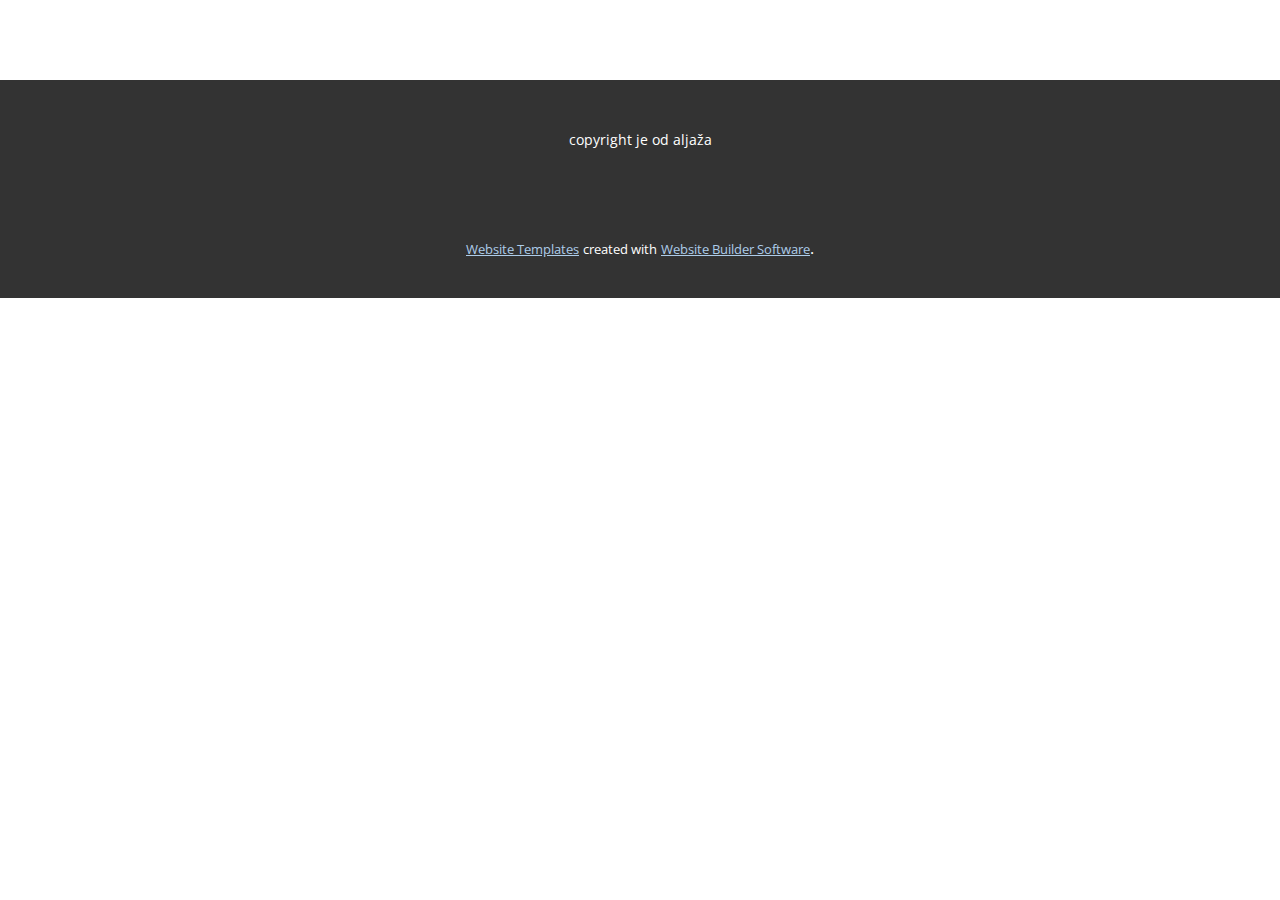
==== index.html @ 3207f9df "neki napu narjen" ====
<!DOCTYPE html>
<html style="font-size: 16px;">
  <head>
    <meta name="viewport" content="width=device-width, initial-scale=1.0">
    <meta charset="utf-8">
    <meta name="keywords" content="">
    <meta name="description" content="">
    <meta name="page_type" content="np-template-header-footer-from-plugin">
    <title>Home</title>
    <link rel="stylesheet" href="nicepage.css" media="screen">
<link rel="stylesheet" href="Home.css" media="screen">
    <script class="u-script" type="text/javascript" src="jquery.js" defer=""></script>
    <script class="u-script" type="text/javascript" src="nicepage.js" defer=""></script>
    <meta name="generator" content="Nicepage 3.19.1, nicepage.com">
    <link id="u-theme-google-font" rel="stylesheet" href="https://fonts.googleapis.com/css?family=Roboto:100,100i,300,300i,400,400i,500,500i,700,700i,900,900i|Open+Sans:300,300i,400,400i,600,600i,700,700i,800,800i">
    
    <script type="application/ld+json">{
		"@context": "http://schema.org",
		"@type": "Organization",
		"name": ""
}</script>
    <meta name="theme-color" content="#478ac9">
    <meta property="og:title" content="Home">
    <meta property="og:type" content="website">
  </head>
  <body data-home-page="Home.html" data-home-page-title="Home" class="u-body"><header class="u-clearfix u-header u-header" id="sec-bae1"><div class="u-clearfix u-sheet u-sheet-1"></div></header> 
    
    
    <footer class="u-align-center u-clearfix u-footer u-grey-80 u-footer" id="sec-49c9"><div class="u-clearfix u-sheet u-sheet-1">
        <p class="u-small-text u-text u-text-variant u-text-1">copyright je od aljaža<br>
        </p>
      </div></footer>
    <section class="u-backlink u-clearfix u-grey-80">
      <a class="u-link" href="https://nicepage.com/website-templates" target="_blank">
        <span>Website Templates</span>
      </a>
      <p class="u-text">
        <span>created with</span>
      </p>
      <a class="u-link" href="https://nicepage.com/" target="_blank">
        <span>Website Builder Software</span>
      </a>. 
    </section>
  </body>
</html>
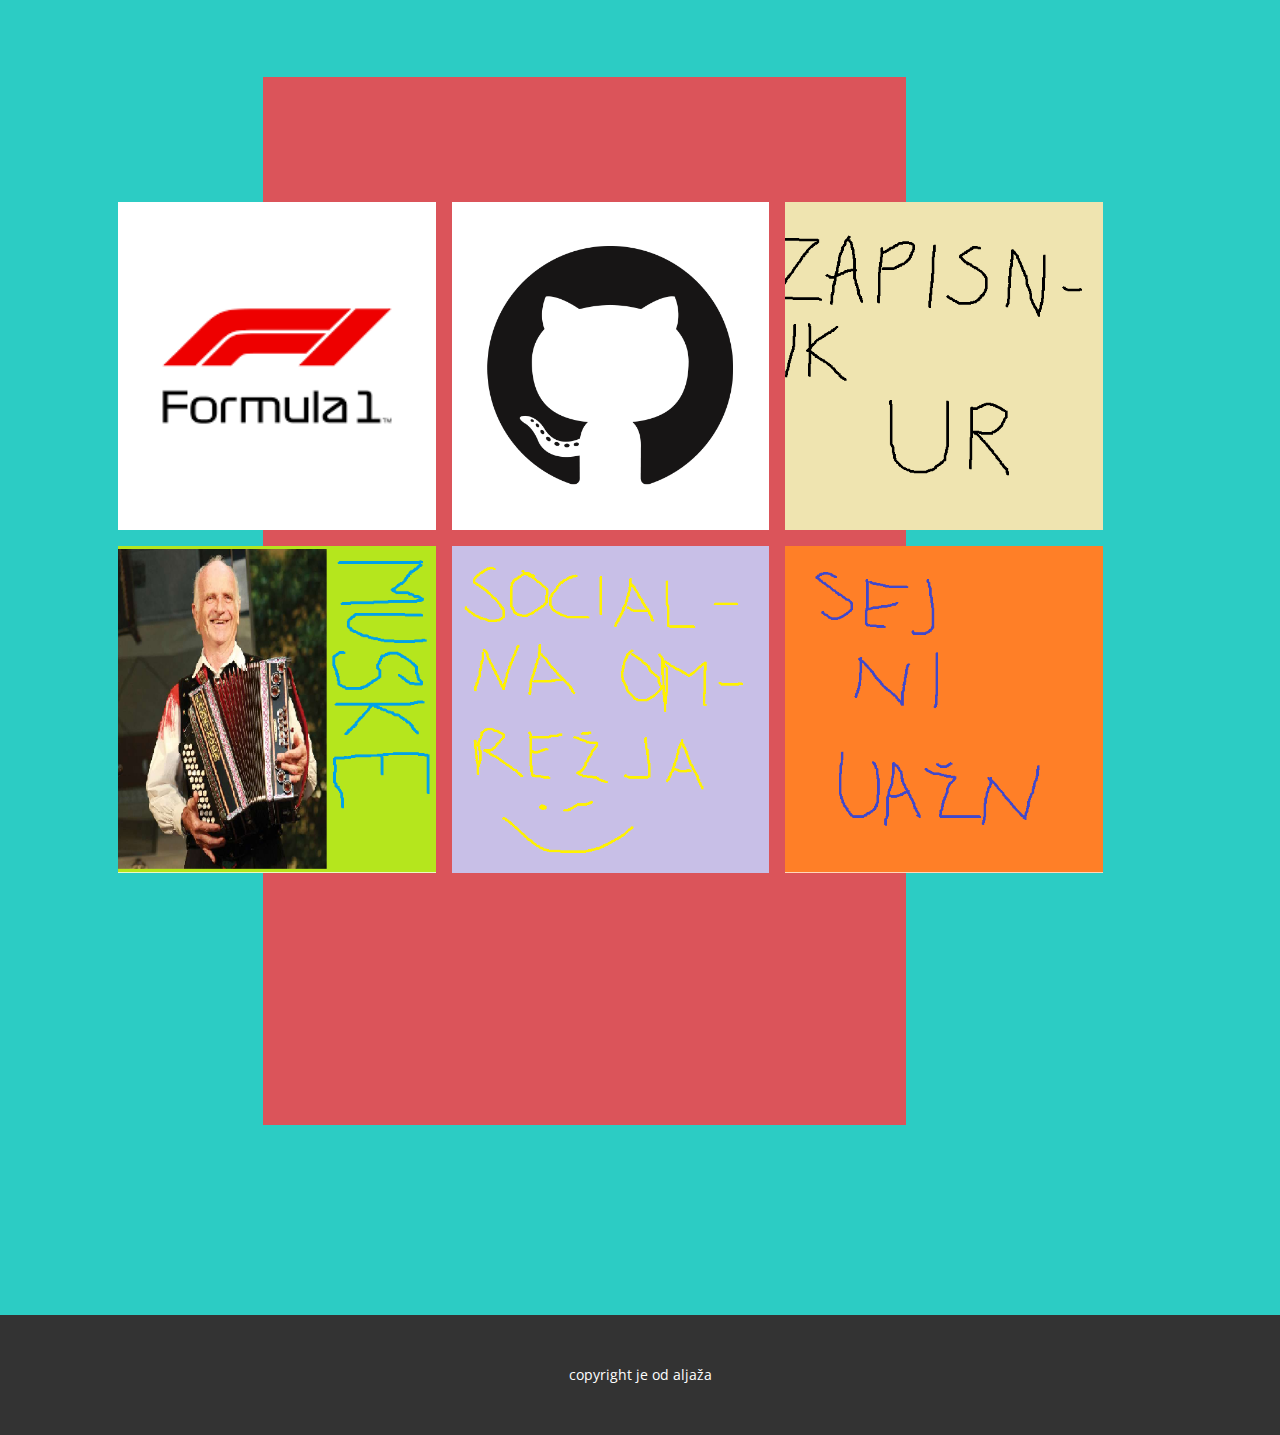
==== commit 15902391: "neki" ====
--- a/index.html
+++ b/index.html
@@ -3,16 +3,17 @@
   <head>
     <meta name="viewport" content="width=device-width, initial-scale=1.0">
     <meta charset="utf-8">
-    <meta name="keywords" content="">
+    <meta name="keywords" content="Aljaž Travnik">
     <meta name="description" content="">
     <meta name="page_type" content="np-template-header-footer-from-plugin">
-    <title>Home</title>
+    <title>index</title>
     <link rel="stylesheet" href="nicepage.css" media="screen">
-<link rel="stylesheet" href="Home.css" media="screen">
+<link rel="stylesheet" href="index.css" media="screen">
     <script class="u-script" type="text/javascript" src="jquery.js" defer=""></script>
     <script class="u-script" type="text/javascript" src="nicepage.js" defer=""></script>
     <meta name="generator" content="Nicepage 3.19.1, nicepage.com">
     <link id="u-theme-google-font" rel="stylesheet" href="https://fonts.googleapis.com/css?family=Roboto:100,100i,300,300i,400,400i,500,500i,700,700i,900,900i|Open+Sans:300,300i,400,400i,600,600i,700,700i,800,800i">
+    
     
     <script type="application/ld+json">{
 		"@context": "http://schema.org",
@@ -20,26 +21,78 @@
 		"name": ""
 }</script>
     <meta name="theme-color" content="#478ac9">
-    <meta property="og:title" content="Home">
+    <meta property="og:title" content="index">
     <meta property="og:type" content="website">
   </head>
-  <body data-home-page="Home.html" data-home-page-title="Home" class="u-body"><header class="u-clearfix u-header u-header" id="sec-bae1"><div class="u-clearfix u-sheet u-sheet-1"></div></header> 
+  <body data-home-page="index.html" data-home-page-title="index" class="u-body">
+    <section class="u-clearfix u-palette-4-dark-1 u-section-1" id="carousel_1e74">
+      <div class="u-clearfix u-sheet u-valign-middle-md u-valign-middle-sm u-sheet-1">
+        <div class="u-palette-2-base u-shape u-shape-rectangle u-shape-1"></div>
+        <div class="u-gallery u-layout-grid u-lightbox u-no-transition u-show-text-on-hover u-gallery-1">
+          <div class="u-gallery-inner u-gallery-inner-1">
+            <div class="u-effect-fade u-gallery-item" data-href="http://www.f1livegp.me/f1/live.html" data-target="_blank">
+              <div class="u-back-slide" data-image-width="225" data-image-height="225">
+                <img class="u-back-image u-expanded" src="images/f1logo1.png" alt="">
+              </div>
+              <div class="u-over-slide u-shading u-over-slide-1">
+                <h3 class="u-gallery-heading"></h3>
+                <p class="u-gallery-text"></p>
+              </div>
+            </div>
+            <div class="u-effect-fade u-gallery-item" data-href="https://github.com/aljaztravnik" data-target="_blank">
+              <div class="u-back-slide" data-image-width="560" data-image-height="560">
+                <img class="u-back-image u-expanded" src="images/githublogo.png">
+              </div>
+              <div class="u-over-slide u-shading u-over-slide-2">
+                <h3 class="u-gallery-heading"></h3>
+                <p class="u-gallery-text"></p>
+              </div>
+            </div>
+            <div class="u-effect-fade u-gallery-item" data-href="https://i.imgur.com/fKEeWTK.jpeg" data-target="_blank">
+              <div class="u-back-slide" data-image-width="523" data-image-height="492">
+                <img class="u-back-image u-expanded" src="images/zapisnikur.PNG">
+              </div>
+              <div class="u-over-slide u-shading u-over-slide-3">
+                <h3 class="u-gallery-heading"></h3>
+                <p class="u-gallery-text"></p>
+              </div>
+            </div>
+            <div class="u-effect-fade u-gallery-item" data-href="https://www.youtube.com/playlist?list=PLiqU4EtXmf0XwAp4nFeEi4zsy4kBs9Eyz" data-target="_blank">
+              <div class="u-back-slide" data-image-width="456" data-image-height="455">
+                <img class="u-back-image u-expanded" src="images/muskeslika.PNG">
+              </div>
+              <div class="u-over-slide u-shading u-over-slide-4">
+                <h3 class="u-gallery-heading"></h3>
+                <p class="u-gallery-text"></p>
+              </div>
+            </div>
+            <div class="u-effect-fade u-gallery-item" data-href="https://www.instagram.com/aljaz_travnik/" data-target="_blank">
+              <div class="u-back-slide" data-image-width="519" data-image-height="520">
+                <img class="u-back-image u-expanded" src="images/socialnaomrezja.PNG">
+              </div>
+              <div class="u-over-slide u-shading u-over-slide-5">
+                <h3 class="u-gallery-heading"></h3>
+                <p class="u-gallery-text"></p>
+              </div>
+            </div>
+            <div class="u-effect-fade u-gallery-item" data-href="https://www.youtube.com/watch?v=NaOypa-8uIM" data-target="_blank">
+              <div class="u-back-slide" data-image-width="502" data-image-height="504">
+                <img class="u-back-image u-expanded" src="images/seniuazn.PNG">
+              </div>
+              <div class="u-over-slide u-shading u-over-slide-6">
+                <h3 class="u-gallery-heading"></h3>
+                <p class="u-gallery-text"></p>
+              </div>
+            </div>
+          </div>
+        </div>
+      </div>
+    </section>
     
     
     <footer class="u-align-center u-clearfix u-footer u-grey-80 u-footer" id="sec-49c9"><div class="u-clearfix u-sheet u-sheet-1">
         <p class="u-small-text u-text u-text-variant u-text-1">copyright je od aljaža<br>
         </p>
       </div></footer>
-    <section class="u-backlink u-clearfix u-grey-80">
-      <a class="u-link" href="https://nicepage.com/website-templates" target="_blank">
-        <span>Website Templates</span>
-      </a>
-      <p class="u-text">
-        <span>created with</span>
-      </p>
-      <a class="u-link" href="https://nicepage.com/" target="_blank">
-        <span>Website Builder Software</span>
-      </a>. 
-    </section>
   </body>
 </html>--- a/index.css
+++ b/index.css
@@ -0,0 +1,143 @@
+.u-section-1 {
+  background-image: none;
+}
+
+.u-section-1 .u-sheet-1 {
+  min-height: 1315px;
+}
+
+.u-section-1 .u-shape-1 {
+  width: 643px;
+  background-image: none;
+  height: 1048px;
+  margin: 77px auto 0 193px;
+}
+
+.u-section-1 .u-gallery-1 {
+  width: 985px;
+  height: 671px;
+  grid-gap: 10px 10px;
+  margin: -923px auto 60px 48px;
+}
+
+.u-section-1 .u-gallery-inner-1 {
+  grid-template-columns: repeat(3, auto);
+  grid-gap: 16px;
+}
+
+.u-section-1 .u-over-slide-1 {
+  background-image: linear-gradient(0deg, rgba(0,0,0,0.2), rgba(0,0,0,0.2));
+  padding: 20px;
+}
+
+.u-section-1 .u-over-slide-2 {
+  background-image: linear-gradient(0deg, rgba(0,0,0,0.2), rgba(0,0,0,0.2));
+  padding: 20px;
+}
+
+.u-section-1 .u-over-slide-3 {
+  background-image: linear-gradient(0deg, rgba(0,0,0,0.2), rgba(0,0,0,0.2));
+  padding: 20px;
+}
+
+.u-section-1 .u-over-slide-4 {
+  background-image: linear-gradient(0deg, rgba(0,0,0,0.2), rgba(0,0,0,0.2));
+  padding: 20px;
+}
+
+.u-section-1 .u-over-slide-5 {
+  background-image: linear-gradient(0deg, rgba(0,0,0,0.2), rgba(0,0,0,0.2));
+  padding: 20px;
+}
+
+.u-section-1 .u-over-slide-6 {
+  background-image: linear-gradient(0deg, rgba(0,0,0,0.2), rgba(0,0,0,0.2));
+  padding: 20px;
+}
+
+@media (max-width: 1199px) {
+  .u-section-1 .u-sheet-1 {
+    min-height: 1222px;
+  }
+
+  .u-section-1 .u-shape-1 {
+    width: 587px;
+    height: 898px;
+    margin-top: 65px;
+    margin-right: 160px;
+    margin-left: auto;
+  }
+
+  .u-section-1 .u-gallery-1 {
+    width: 879px;
+    height: 640px;
+    margin-top: -773px;
+    margin-left: 0;
+  }
+}
+
+@media (max-width: 991px) {
+  .u-section-1 .u-sheet-1 {
+    min-height: 1648px;
+  }
+
+  .u-section-1 .u-shape-1 {
+    width: 506px;
+    height: 1379px;
+    margin-top: 70px;
+    margin-right: auto;
+    margin-left: 81px;
+  }
+
+  .u-section-1 .u-gallery-1 {
+    width: 720px;
+    height: 1103px;
+    margin-top: -1296px;
+  }
+
+  .u-section-1 .u-gallery-inner-1 {
+    grid-template-columns: repeat(2, auto);
+  }
+}
+
+@media (max-width: 767px) {
+  .u-section-1 .u-sheet-1 {
+    min-height: 3028px;
+  }
+
+  .u-section-1 .u-shape-1 {
+    width: 402px;
+    height: 2907px;
+    margin-top: 60px;
+    margin-left: 0;
+  }
+
+  .u-section-1 .u-gallery-1 {
+    width: 440px;
+    height: 3309px;
+    margin-top: -2842px;
+    margin-left: auto;
+  }
+
+  .u-section-1 .u-gallery-inner-1 {
+    grid-template-columns: repeat(1, auto);
+  }
+}
+
+@media (max-width: 575px) {
+  .u-section-1 .u-sheet-1 {
+    min-height: 2444px;
+  }
+
+  .u-section-1 .u-shape-1 {
+    width: 276px;
+    height: 2201px;
+  }
+
+  .u-section-1 .u-gallery-1 {
+    width: 305px;
+    height: 2083px;
+    margin-top: -2136px;
+    margin-right: 0;
+  }
+}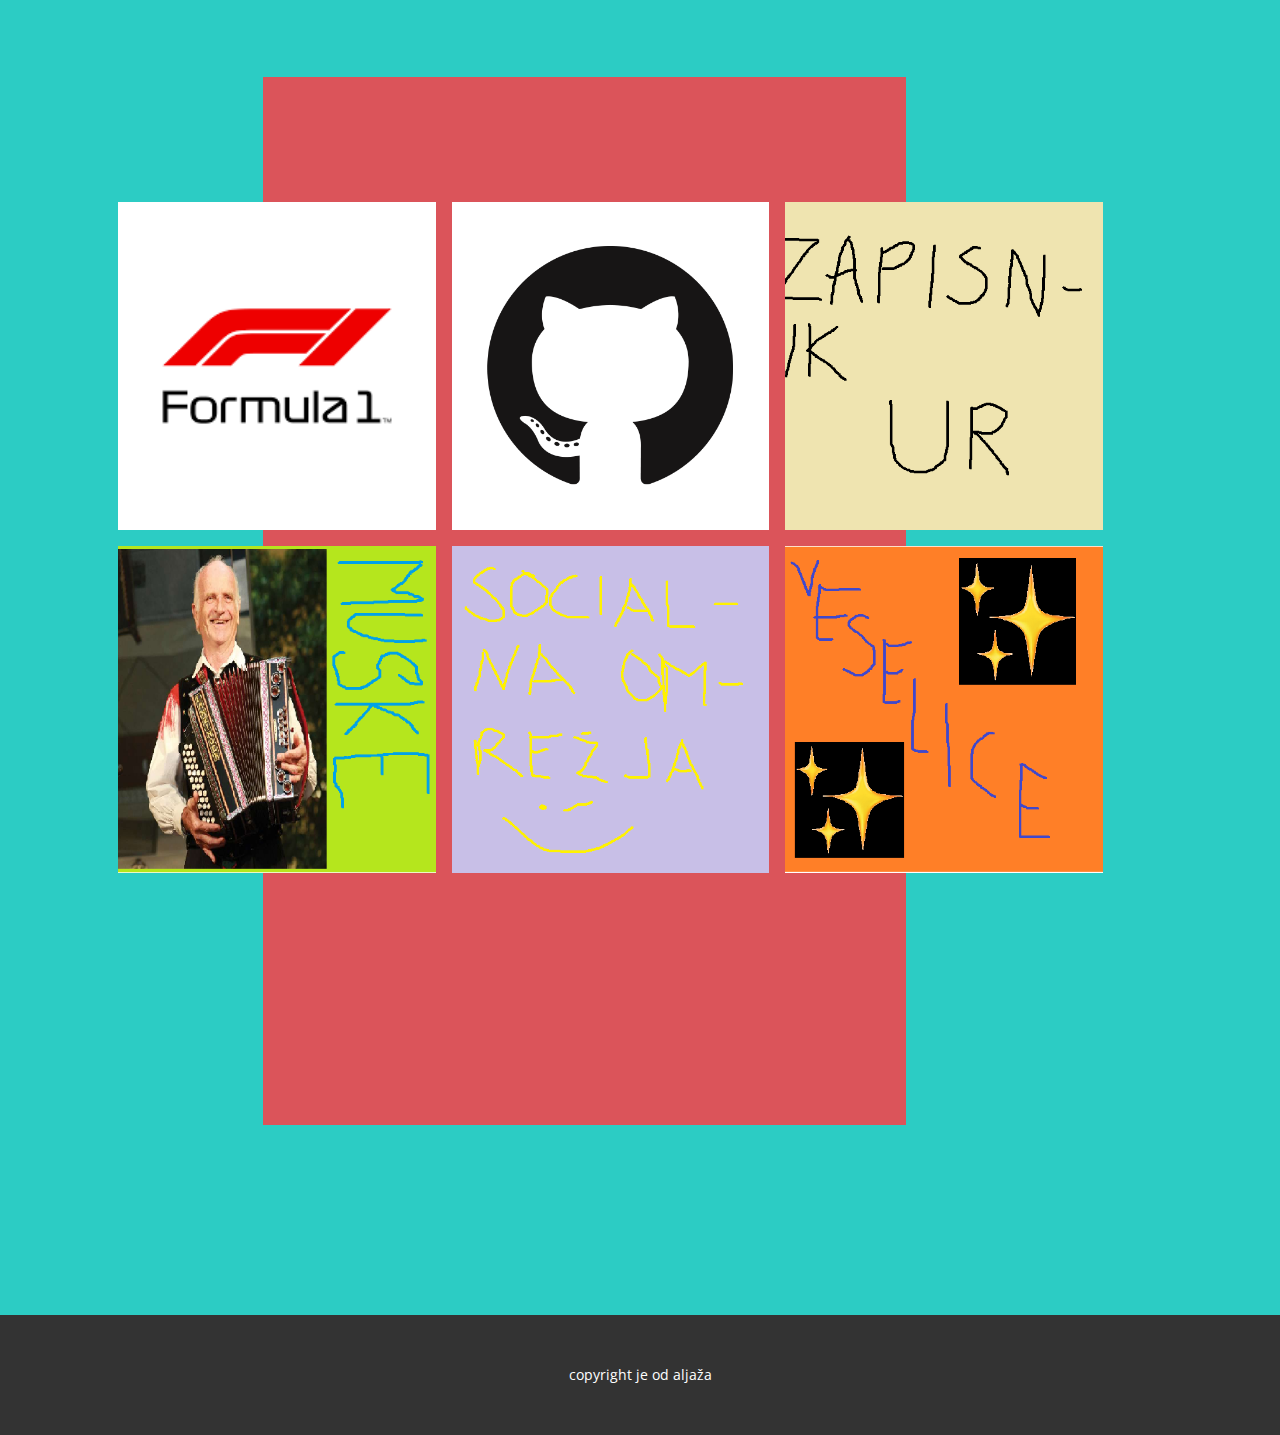
==== commit 89bbb1c8: "updated a picture and link in index.html" ====
--- a/index.html
+++ b/index.html
@@ -75,7 +75,7 @@
                 <p class="u-gallery-text"></p>
               </div>
             </div>
-            <div class="u-effect-fade u-gallery-item" data-href="https://www.youtube.com/watch?v=NaOypa-8uIM" data-target="_blank">
+            <div class="u-effect-fade u-gallery-item" data-href="https://www.veselice.si/dogodki" data-target="_blank">
               <div class="u-back-slide" data-image-width="502" data-image-height="504">
                 <img class="u-back-image u-expanded" src="images/seniuazn.PNG">
               </div>
